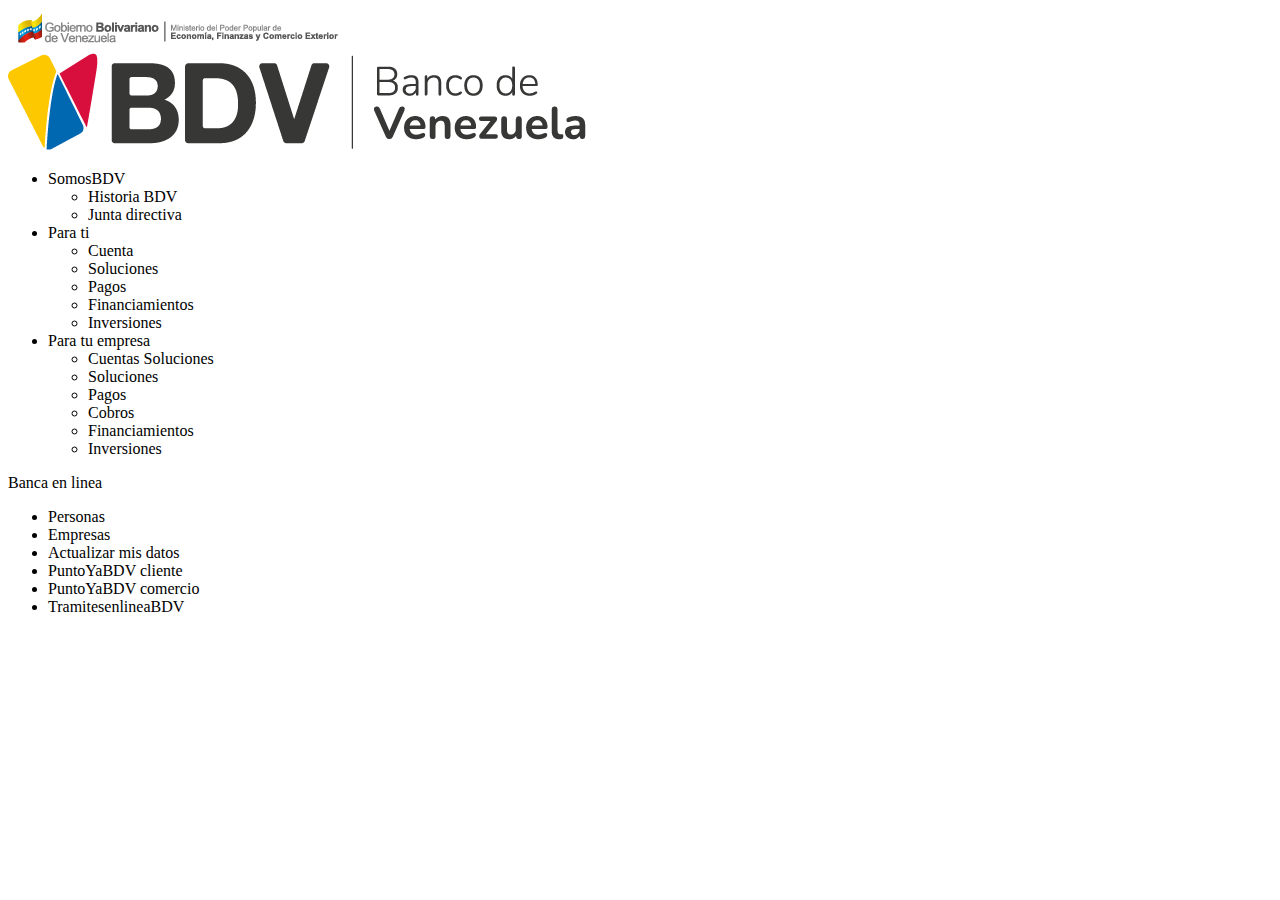
==== index.html @ fcf673b1 "build: adding navbar" ====
<!DOCTYPE html>
<html lang="es-VE">
<head>
    <meta charset="UTF-8">
    <meta name="viewport" content="width=device-width, initial-scale=1.0">
    <title>Josseth Rodriguez - 30.502.713 - IC0911S</title>
</head>
<body>
    <header>
        <img src="./imgs/Cintillo-Pag-Web-BDV-Banco-de-Venezuela-02.jpg">
        <nav>
            <a href="./index.html"><img src="./imgs/logonuevo.png"></a>
            <div id="links-navbar">
                <ul>
                    <li class="parent-links">SomosBDV
                        <ul>
                            <li class="child-links">Historia BDV</li>
                            <li class="child-links">Junta directiva</li>
                        </ul>
                    </li>
                        
                    <li class="parent-links">Para ti
                        <ul>
                            <li class="child-links">Cuenta</li>
                            <li class="child-links">Soluciones</li>
                            <li class="child-links">Pagos</li>
                            <li class="child-links">Financiamientos</li>
                            <li class="child-links">Inversiones</li>
                        </ul>
                    </li>

                    <li class="parent-links">Para tu empresa
                        <ul>
                            <li class="child-links">Cuentas Soluciones</li>
                            <li class="child-links">Soluciones</li>
                            <li class="child-links">Pagos</li>
                            <li class="child-links">Cobros</li>
                            <li class="child-links">Financiamientos</li>
                            <li class="child-links">Inversiones</li>
                            
                        </ul>
                    </li>
                </ul>

            </div>
            <div id="go-login-button">
                <p>Banca en linea
                    <ul>
                        <li>Personas</li>
                        <li>Empresas</li>
                        <li>Actualizar mis datos</li>
                        <li>PuntoYaBDV cliente</li>
                        <li>PuntoYaBDV comercio</li>
                        <li>TramitesenlineaBDV</li>
                    </ul>
                </p>
            </div>
        </nav>
    </header>
</body>
</html>
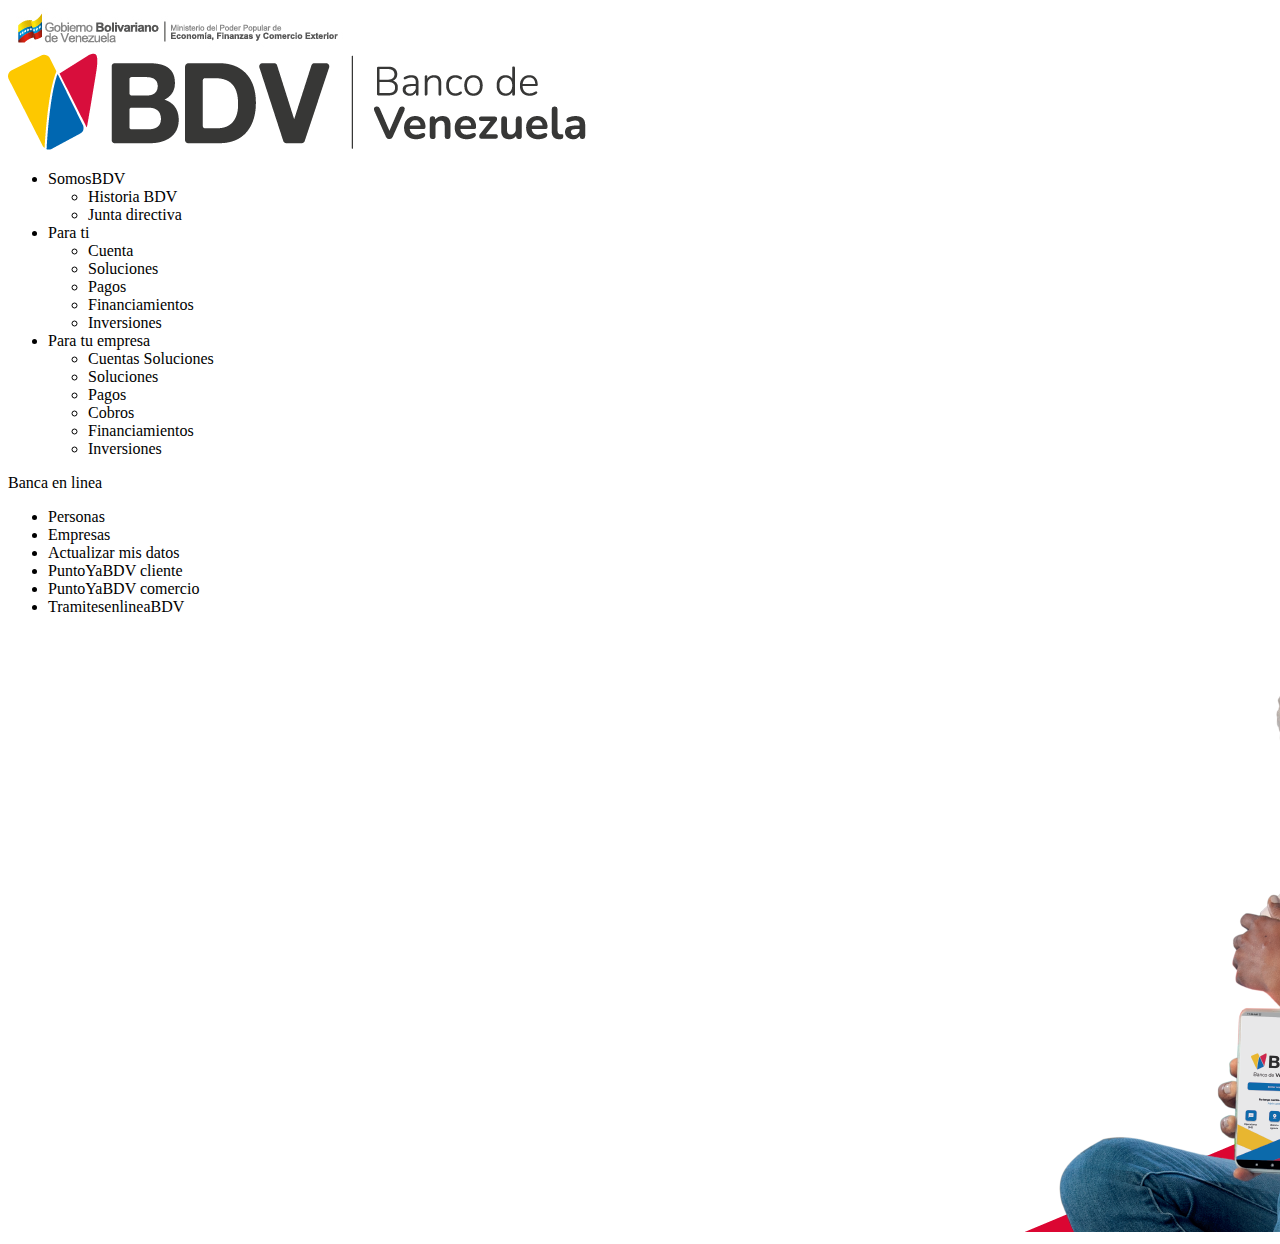
==== commit ce0b0bed: "build: adding desktop preview (1)" ====
--- a/index.html
+++ b/index.html
@@ -57,5 +57,8 @@
             </div>
         </nav>
     </header>
+    <main>
+        <img src="./imgs/BDV_BANNERS_MARCA_2000X600PX.png">
+    </main>
 </body>
 </html>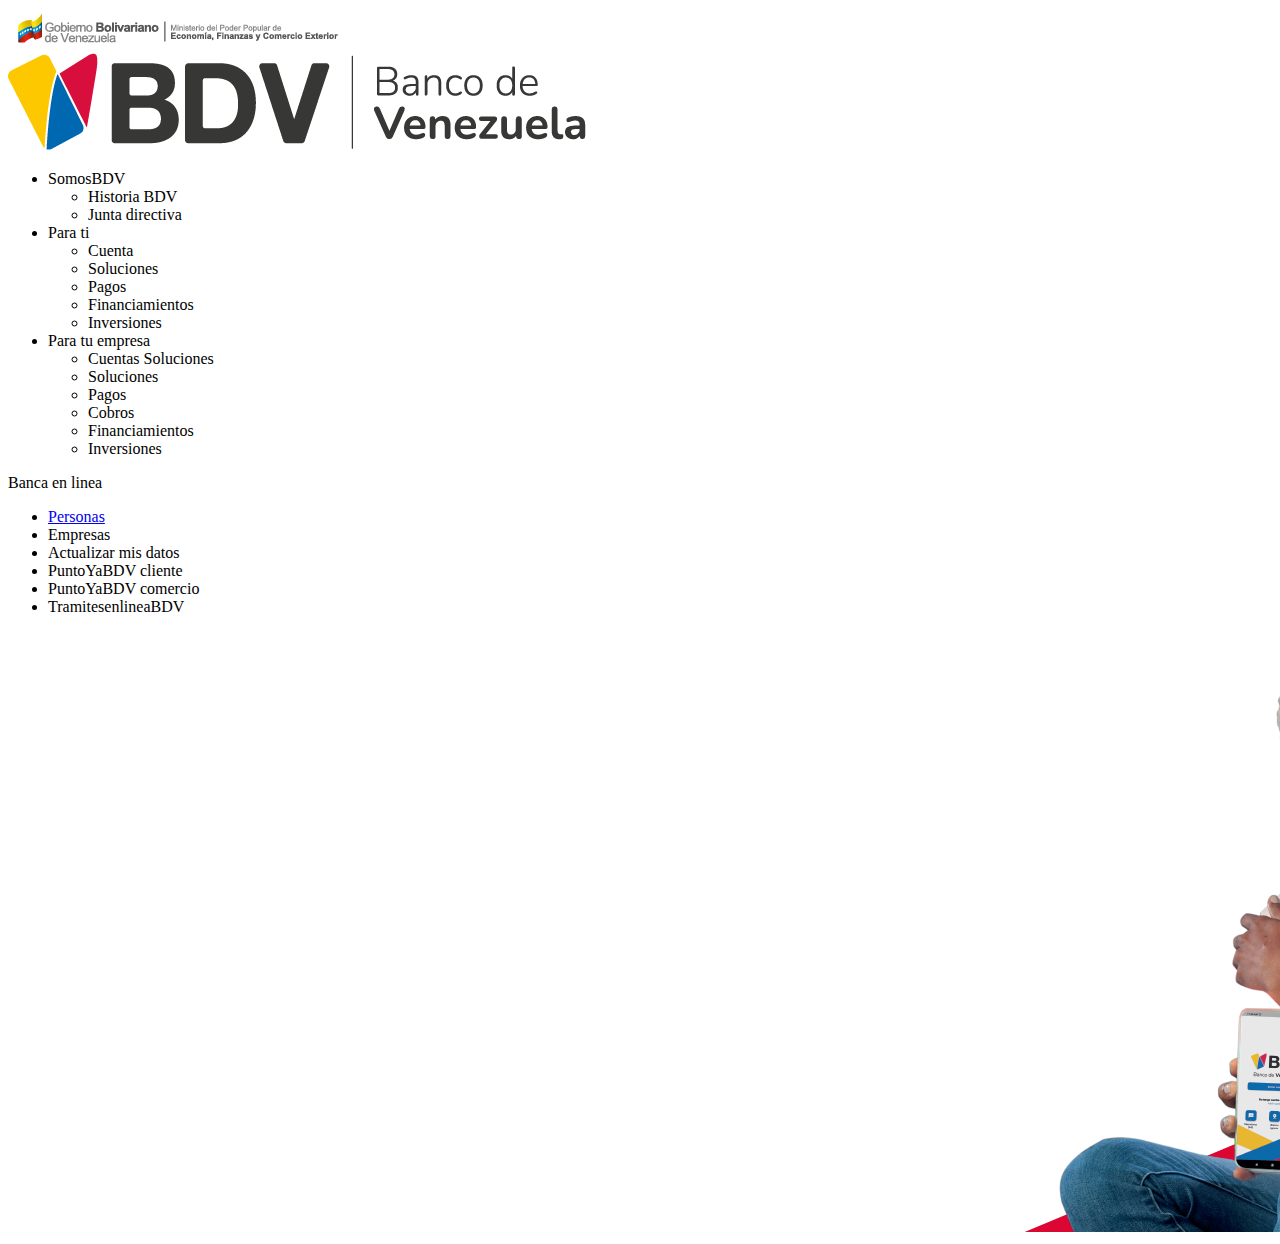
==== commit 2eb649dc: "build: adding form to login" ====
--- a/index.html
+++ b/index.html
@@ -46,7 +46,7 @@
             <div id="go-login-button">
                 <p>Banca en linea
                     <ul>
-                        <li>Personas</li>
+                        <li><a href="./webs/login.html">Personas</a></li>
                         <li>Empresas</li>
                         <li>Actualizar mis datos</li>
                         <li>PuntoYaBDV cliente</li>
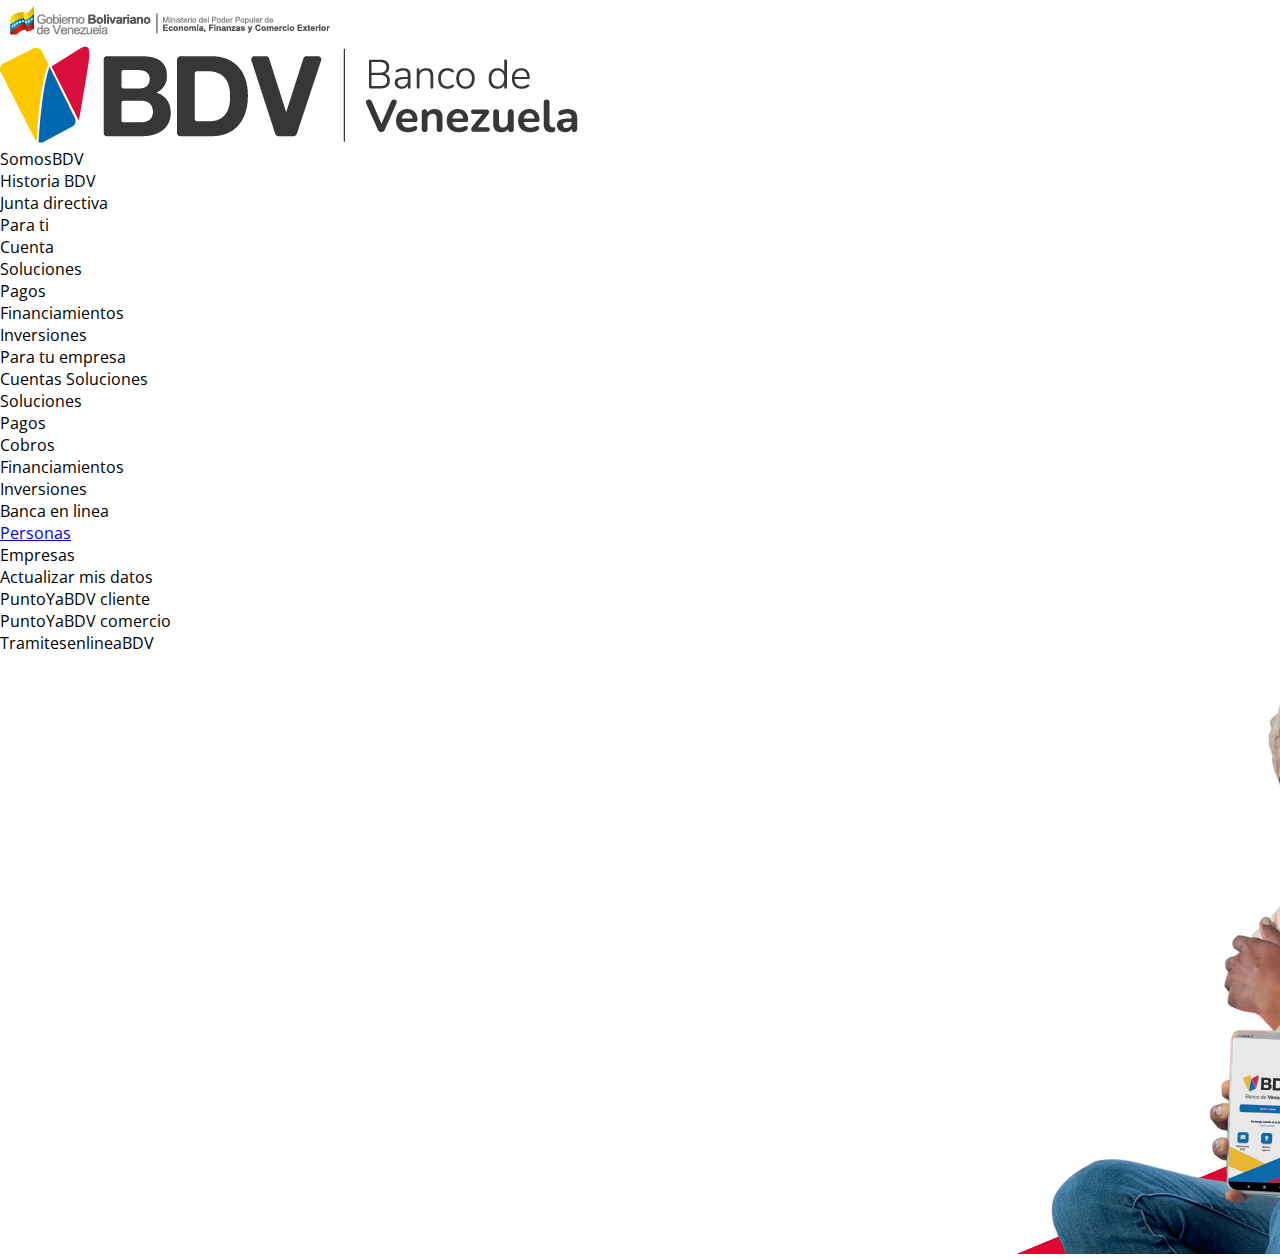
==== commit bda51e5c: "style:changing font famaly in html files" ====
--- a/index.html
+++ b/index.html
@@ -3,13 +3,17 @@
 <head>
     <meta charset="UTF-8">
     <meta name="viewport" content="width=device-width, initial-scale=1.0">
+    <link rel="preconnect" href="https://fonts.googleapis.com">
+    <link rel="preconnect" href="https://fonts.gstatic.com" crossorigin>
+    <link href="https://fonts.googleapis.com/css2?family=Open+Sans:wght@500&family=Oswald:wght@600&display=swap" rel="stylesheet">
+    <link rel="stylesheet" href="./resources/style/style.css"">
     <title>Josseth Rodriguez - 30.502.713 - IC0911S</title>
 </head>
 <body>
     <header>
-        <img src="./imgs/Cintillo-Pag-Web-BDV-Banco-de-Venezuela-02.jpg">
+        <img src="./resources/imgs/Cintillo-Pag-Web-BDV-Banco-de-Venezuela-02.jpg">
         <nav>
-            <a href="./index.html"><img src="./imgs/logonuevo.png"></a>
+            <a href="./index.html"><img src="./resources/imgs/logonuevo.png"></a>
             <div id="links-navbar">
                 <ul>
                     <li class="parent-links">SomosBDV
@@ -58,7 +62,7 @@
         </nav>
     </header>
     <main>
-        <img src="./imgs/BDV_BANNERS_MARCA_2000X600PX.png">
+        <img src="./resources/imgs/BDV_BANNERS_MARCA_2000X600PX.png">
     </main>
 </body>
-</html>+</html>
--- a/resources/style/style.css
+++ b/resources/style/style.css
@@ -0,0 +1,7 @@
+/* Linked to index.html */
+
+*{
+    margin: 0;
+    padding: 0;
+    font-family: 'Open Sans', sans-serif;
+}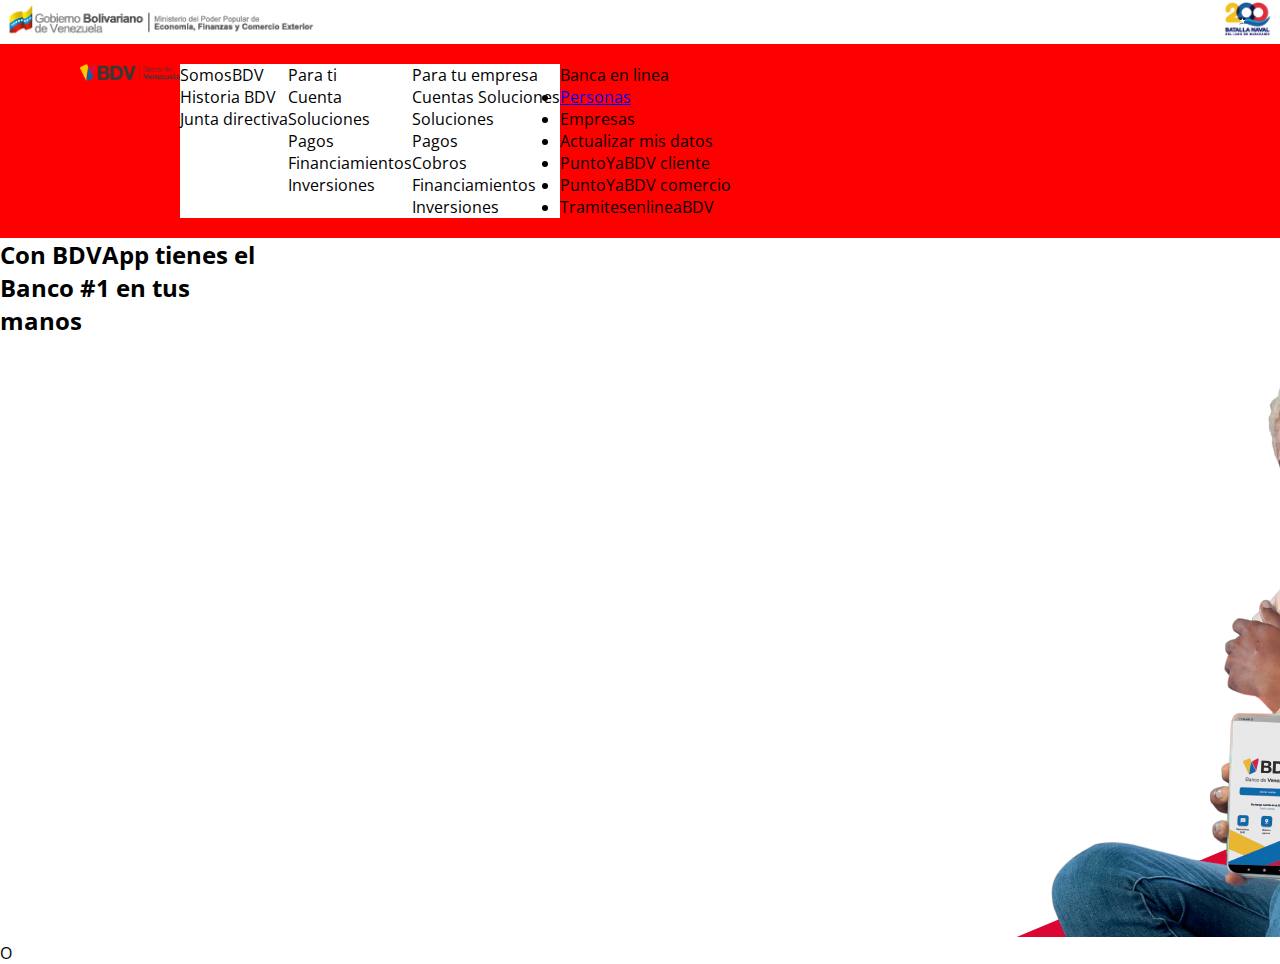
==== commit 0b8b0851: "style: adding and editing main.css for index.html" ====
--- a/index.html
+++ b/index.html
@@ -3,10 +3,13 @@
 <head>
     <meta charset="UTF-8">
     <meta name="viewport" content="width=device-width, initial-scale=1.0">
+
     <link rel="preconnect" href="https://fonts.googleapis.com">
     <link rel="preconnect" href="https://fonts.gstatic.com" crossorigin>
     <link href="https://fonts.googleapis.com/css2?family=Open+Sans:wght@500&family=Oswald:wght@600&display=swap" rel="stylesheet">
     <link rel="stylesheet" href="./resources/style/style.css"">
+    <link rel="stylesheet" href="./resources/style/index/header.css">
+    <link rel="stylesheet" type="" href="./resources/style/index/main.cs">
     <title>Josseth Rodriguez - 30.502.713 - IC0911S</title>
 </head>
 <body>
@@ -62,7 +65,8 @@
         </nav>
     </header>
     <main>
-        <img src="./resources/imgs/BDV_BANNERS_MARCA_2000X600PX.png">
+        <h2>Con BDVApp tienes el <br> Banco #1 en tus <br>manos </h2>
+        <img src="./resources/imgs/BDV_BANNERS_MARCA_2000X600PX.png">O
     </main>
 </body>
 </html>
--- a/resources/style/style.css
+++ b/resources/style/style.css
@@ -1,4 +1,4 @@
-/* Linked to index.html */
+/* Linked to every html file in the project */
 
 *{
     margin: 0;
--- a/resources/style/index/header.css
+++ b/resources/style/index/header.css
@@ -0,0 +1,30 @@
+/* Linked to index.html */
+
+header img {
+    width: 100%;
+}
+
+header nav {
+    background-color: red;
+    width: 100%;
+    display: flex;
+    padding: 20px 80px;
+}
+
+header nav img {
+    width: 100px;
+}
+
+#links-navbar {
+    background-color: #fff;
+    
+}
+
+#links-navbar ul{
+    display: flex;
+    list-style-type: none;
+}
+
+#links-navbar ul li ul {
+    display: block;
+}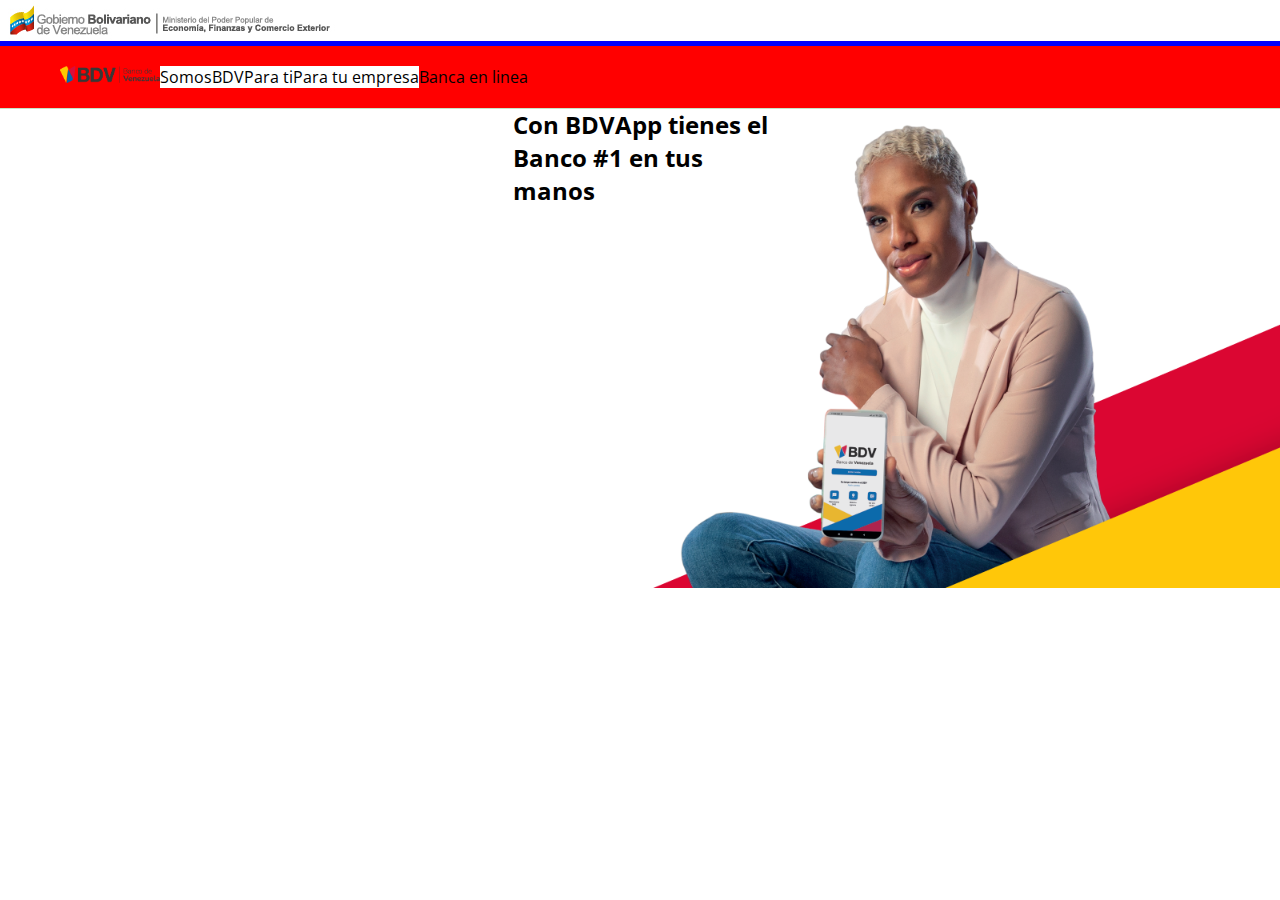
==== commit 2e0e145a: "style: fixing resolution" ====
--- a/index.html
+++ b/index.html
@@ -9,7 +9,7 @@
     <link href="https://fonts.googleapis.com/css2?family=Open+Sans:wght@500&family=Oswald:wght@600&display=swap" rel="stylesheet">
     <link rel="stylesheet" href="./resources/style/style.css"">
     <link rel="stylesheet" href="./resources/style/index/header.css">
-    <link rel="stylesheet" type="" href="./resources/style/index/main.cs">
+    <link rel="stylesheet" type="" href="./resources/style/index/main.css">
     <title>Josseth Rodriguez - 30.502.713 - IC0911S</title>
 </head>
 <body>
@@ -66,7 +66,7 @@
     </header>
     <main>
         <h2>Con BDVApp tienes el <br> Banco #1 en tus <br>manos </h2>
-        <img src="./resources/imgs/BDV_BANNERS_MARCA_2000X600PX.png">O
+        <img src="./resources/imgs/BDV_BANNERS_MARCA_2000X600PX.png">
     </main>
 </body>
 </html>
--- a/resources/style/index/header.css
+++ b/resources/style/index/header.css
@@ -1,14 +1,15 @@
 /* Linked to index.html */
 
-header img {
-    width: 100%;
+header {
+    width: 1360px;
+    overflow: hidden;
+    background-color: blue;
 }
 
 header nav {
     background-color: red;
-    width: 100%;
     display: flex;
-    padding: 20px 80px;
+    padding: 20px 60px;
 }
 
 header nav img {
@@ -26,5 +27,9 @@
 }
 
 #links-navbar ul li ul {
-    display: block;
-}+    display: none;
+}
+
+div#go-login-button ul {
+  display: none;
+}
--- a/resources/style/index/main.css
+++ b/resources/style/index/main.css
@@ -0,0 +1,18 @@
+/* linked to index.html */
+
+main {
+  background-color: green;
+  width: auto;
+  overflow: hidden;
+  display: flex;
+  justify-content: center;
+}
+
+main h2 {
+  position: absolute;
+  display: flex;
+  text-align: left;
+}
+main img {
+  max-width: 1600px;
+}
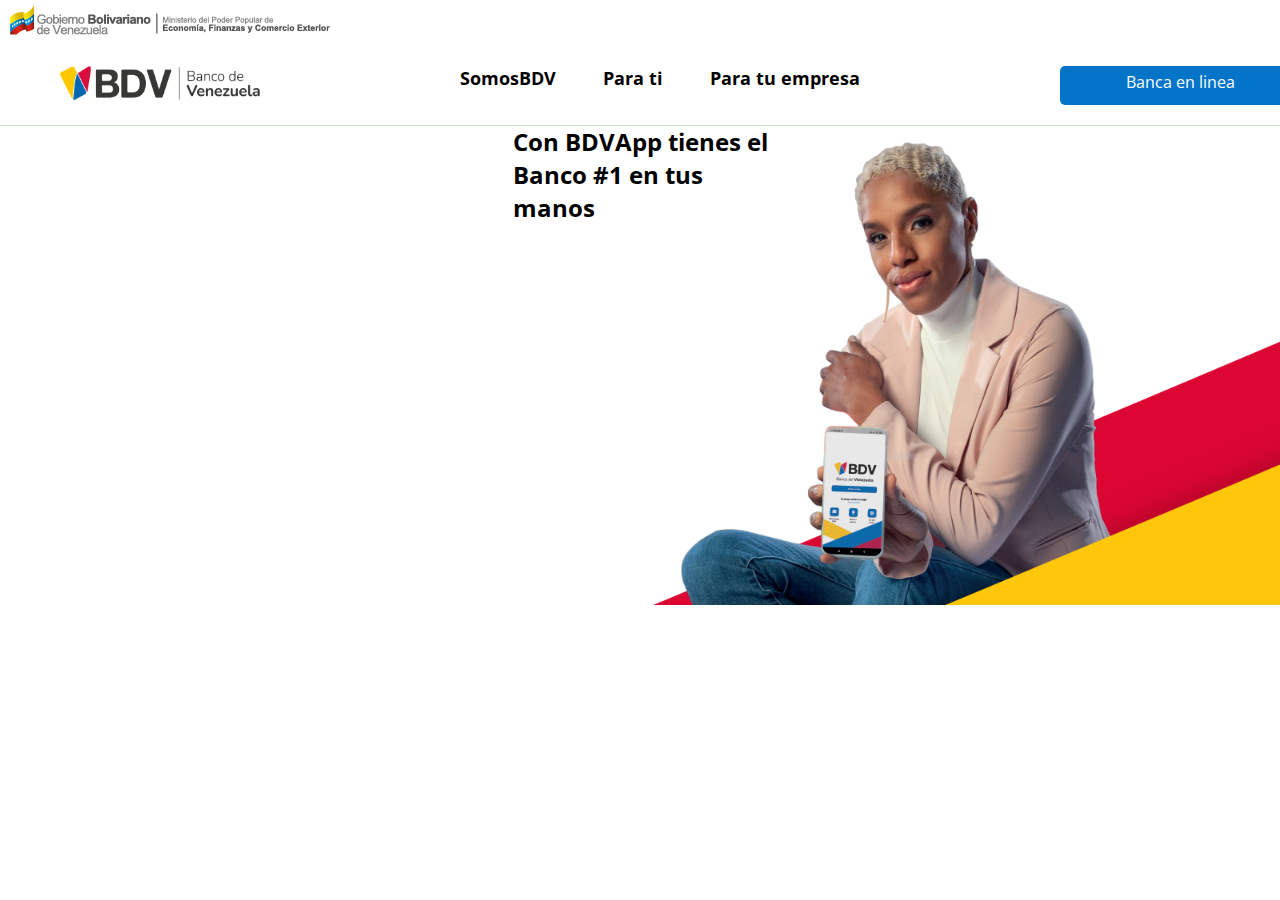
==== commit 27630777: "style: almost finishing header in index.html" ====
--- a/index.html
+++ b/index.html
@@ -19,14 +19,14 @@
             <a href="./index.html"><img src="./resources/imgs/logonuevo.png"></a>
             <div id="links-navbar">
                 <ul>
-                    <li class="parent-links">SomosBDV
+                    <li class="parent-links"><b>SomosBDV</b>
                         <ul>
                             <li class="child-links">Historia BDV</li>
                             <li class="child-links">Junta directiva</li>
                         </ul>
                     </li>
                         
-                    <li class="parent-links">Para ti
+                    <li class="parent-links"><b>Para ti</b>
                         <ul>
                             <li class="child-links">Cuenta</li>
                             <li class="child-links">Soluciones</li>
@@ -36,7 +36,7 @@
                         </ul>
                     </li>
 
-                    <li class="parent-links">Para tu empresa
+                    <li class="parent-links"><b>Para tu empresa</b>
                         <ul>
                             <li class="child-links">Cuentas Soluciones</li>
                             <li class="child-links">Soluciones</li>
@@ -51,7 +51,7 @@
 
             </div>
             <div id="go-login-button">
-                <p>Banca en linea
+              <p>Banca en linea </p>
                     <ul>
                         <li><a href="./webs/login.html">Personas</a></li>
                         <li>Empresas</li>
@@ -60,7 +60,6 @@
                         <li>PuntoYaBDV comercio</li>
                         <li>TramitesenlineaBDV</li>
                     </ul>
-                </p>
             </div>
         </nav>
     </header>
--- a/resources/style/index/header.css
+++ b/resources/style/index/header.css
@@ -3,33 +3,44 @@
 header {
     width: 1360px;
     overflow: hidden;
-    background-color: blue;
 }
 
 header nav {
-    background-color: red;
+    background-color: #fff;
     display: flex;
     padding: 20px 60px;
+    justify-content: space-between;
 }
 
 header nav img {
-    width: 100px;
+    width: 200px;
 }
 
-#links-navbar {
+div#links-navbar {
     background-color: #fff;
-    
+    width: 400px;
 }
 
-#links-navbar ul{
+div#links-navbar ul{
     display: flex;
+    justify-content: space-between;
     list-style-type: none;
+    font-size: 18px;
 }
 
-#links-navbar ul li ul {
+div#links-navbar ul li ul {
     display: none;
 }
 
+div#go-login-button {
+  background-color: #0474c9;
+  color: #fff;
+  width: 200px;
+  display: flex;
+  justify-content: center;
+  padding: 5px 20px;
+  border-radius: 5px;
+}
 div#go-login-button ul {
   display: none;
 }
--- a/resources/style/index/main.css
+++ b/resources/style/index/main.css
@@ -10,8 +10,9 @@
 
 main h2 {
   position: absolute;
-  display: flex;
+  /* display: flex; */
   text-align: left;
+  justify-content: center;
 }
 main img {
   max-width: 1600px;
